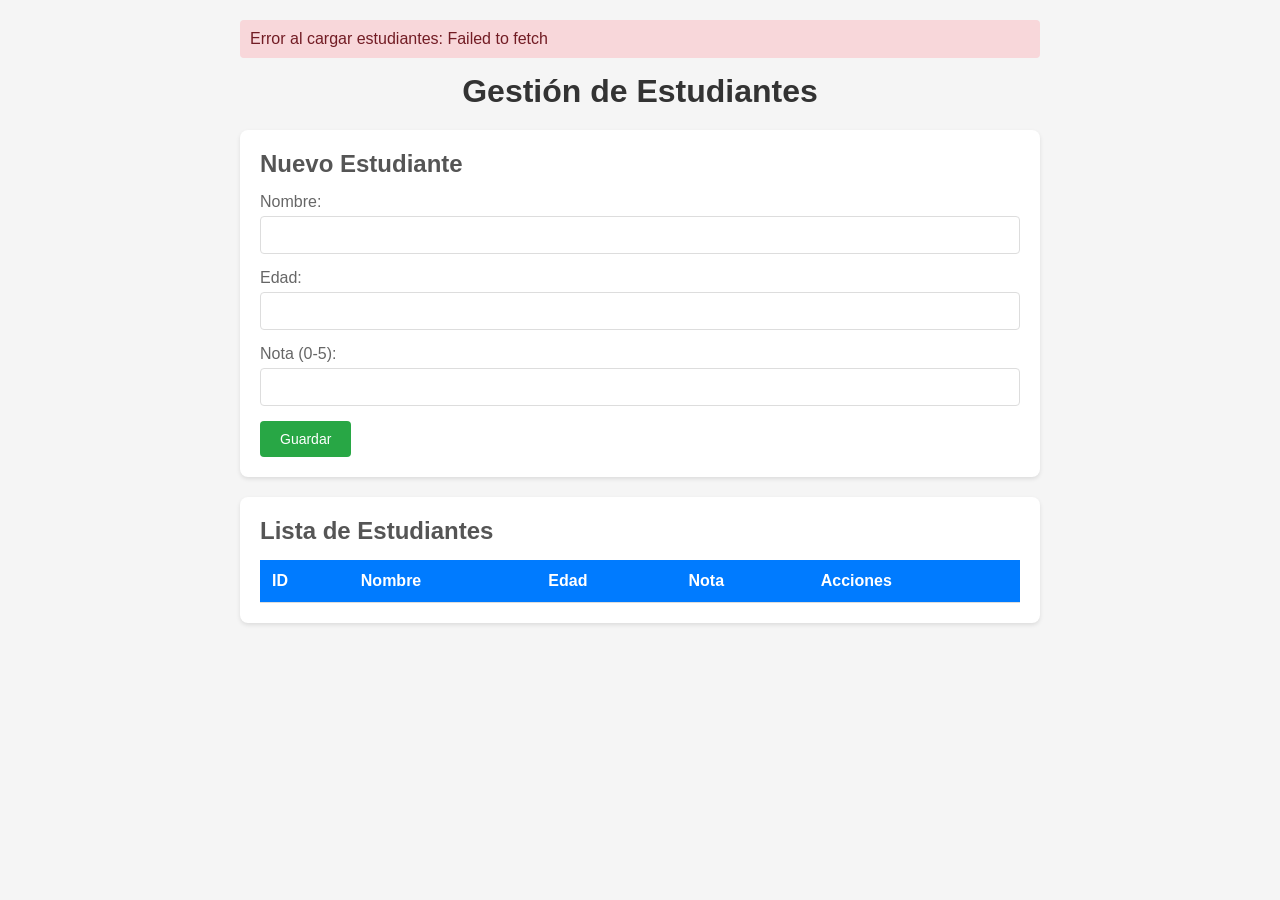
==== frontend/index.html @ 77144081 "feat: proyecto base FastAPI Universidad" ====
<!DOCTYPE html>
<html lang="es">
<head>
    <meta charset="UTF-8">
    <meta name="viewport" content="width=device-width, initial-scale=1.0">
    <title>Gestión de Estudiantes</title>
    <link rel="stylesheet" href="styles.css">
</head>
<body>
    <div class="container">
        <h1>Gestión de Estudiantes</h1>
        
        <!-- Formulario para crear/editar estudiante -->
        <div class="card">
            <h2 id="form-title">Nuevo Estudiante</h2>
            <form id="student-form">
                <input type="hidden" id="student-id">
                <div class="form-group">
                    <label for="name">Nombre:</label>
                    <input type="text" id="name" name="name" required minlength="2">
                </div>
                <div class="form-group">
                    <label for="age">Edad:</label>
                    <input type="number" id="age" name="age" required min="1">
                </div>
                <div class="form-group">
                    <label for="grade">Nota (0-5):</label>
                    <input type="number" id="grade" name="grade" required min="0" max="5" step="0.1">
                </div>
                <div class="form-actions">
                    <button type="submit" id="submit-btn">Guardar</button>
                    <button type="button" id="cancel-btn" class="btn-cancel" style="display: none;">Cancelar</button>
                </div>
            </form>
        </div>

        <!-- Lista de estudiantes -->
        <div class="card">
            <h2>Lista de Estudiantes</h2>
            <table id="students-table">
                <thead>
                    <tr>
                        <th>ID</th>
                        <th>Nombre</th>
                        <th>Edad</th>
                        <th>Nota</th>
                        <th>Acciones</th>
                    </tr>
                </thead>
                <tbody id="students-list">
                    <!-- Los estudiantes se cargarán aquí con AJAX -->
                </tbody>
            </table>
        </div>
    </div>

    <script src="app.js"></script>
</body>
</html>
---- frontend/styles.css ----
* {
    margin: 0;
    padding: 0;
    box-sizing: border-box;
}

body {
    font-family: Arial, sans-serif;
    background-color: #f5f5f5;
    padding: 20px;
}

.container {
    max-width: 800px;
    margin: 0 auto;
}

h1 {
    text-align: center;
    color: #333;
    margin-bottom: 20px;
}

h2 {
    color: #555;
    margin-bottom: 15px;
}

.card {
    background: white;
    padding: 20px;
    margin-bottom: 20px;
    border-radius: 8px;
    box-shadow: 0 2px 4px rgba(0,0,0,0.1);
}

.form-group {
    margin-bottom: 15px;
}

.form-group label {
    display: block;
    margin-bottom: 5px;
    color: #666;
}

.form-group input {
    width: 100%;
    padding: 10px;
    border: 1px solid #ddd;
    border-radius: 4px;
    font-size: 14px;
}

.form-group input:focus {
    outline: none;
    border-color: #007bff;
}

.form-actions {
    display: flex;
    gap: 10px;
}

button {
    padding: 10px 20px;
    border: none;
    border-radius: 4px;
    cursor: pointer;
    font-size: 14px;
}

#submit-btn {
    background-color: #28a745;
    color: white;
}

#submit-btn:hover {
    background-color: #218838;
}

.btn-cancel {
    background-color: #6c757d;
    color: white;
}

.btn-cancel:hover {
    background-color: #5a6268;
}

table {
    width: 100%;
    border-collapse: collapse;
}

thead tr {
    background-color: #007bff;
    color: white;
}

th, td {
    padding: 12px;
    text-align: left;
    border-bottom: 1px solid #ddd;
}

tbody tr:hover {
    background-color: #f8f9fa;
}

.action-btn {
    padding: 5px 10px;
    margin-right: 5px;
    border: none;
    border-radius: 3px;
    cursor: pointer;
    font-size: 12px;
}

.btn-edit {
    background-color: #ffc107;
    color: #333;
}

.btn-delete {
    background-color: #dc3545;
    color: white;
}

.message {
    padding: 10px;
    margin-bottom: 15px;
    border-radius: 4px;
    display: none;
}

.message.success {
    background-color: #d4edda;
    color: #155724;
    display: block;
}

.message.error {
    background-color: #f8d7da;
    color: #721c24;
    display: block;
}
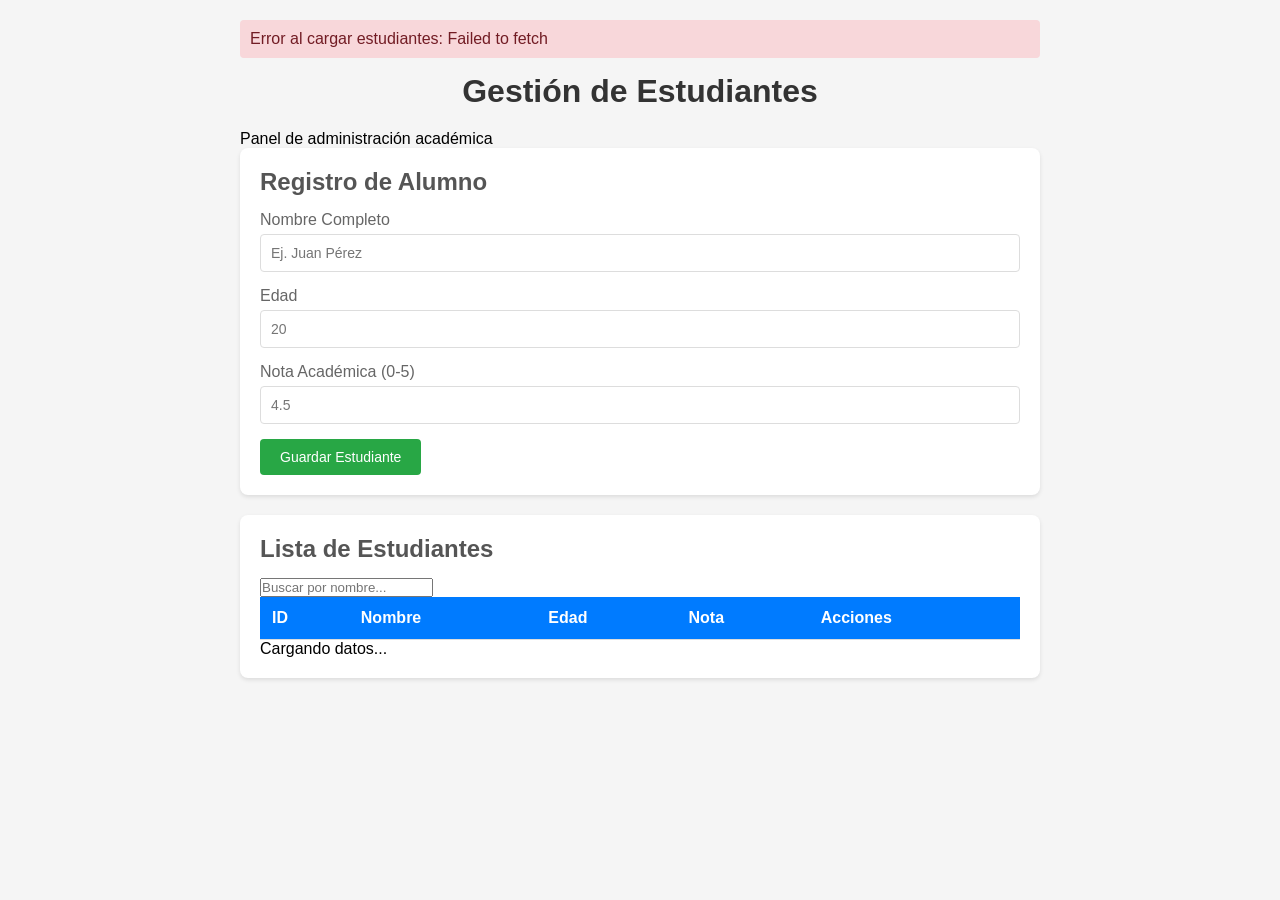
==== commit b1c05c47: "mejora de la interfaz visual del CRUD" ====
--- a/frontend/index.html
+++ b/frontend/index.html
@@ -3,54 +3,83 @@
 <head>
     <meta charset="UTF-8">
     <meta name="viewport" content="width=device-width, initial-scale=1.0">
-    <title>Gestión de Estudiantes</title>
+    <title>Dashboard | Gestión Universitaria</title>
+    <!-- Google Fonts para un look más moderno -->
+    <link href="https://fonts.googleapis.com/css2?family=Inter:wght@400;600;700&display=swap" rel="stylesheet">
     <link rel="stylesheet" href="styles.css">
 </head>
 <body>
     <div class="container">
-        <h1>Gestión de Estudiantes</h1>
+        <header>
+            <h1>Gestión de Estudiantes</h1>
+            <p class="subtitle">Panel de administración académica</p>
+        </header>
+
+        <!-- Notificaciones/Alertas -->
+        <div id="alert-container" class="alert-hidden"></div>
         
-        <!-- Formulario para crear/editar estudiante -->
-        <div class="card">
-            <h2 id="form-title">Nuevo Estudiante</h2>
-            <form id="student-form">
-                <input type="hidden" id="student-id">
-                <div class="form-group">
-                    <label for="name">Nombre:</label>
-                    <input type="text" id="name" name="name" required minlength="2">
+        <div class="grid-layout">
+            <!-- Columna Izquierda: Formulario -->
+            <aside class="card">
+                <div class="card-header">
+                    <h2 id="form-title">Registro de Alumno</h2>
                 </div>
-                <div class="form-group">
-                    <label for="age">Edad:</label>
-                    <input type="number" id="age" name="age" required min="1">
+                <form id="student-form">
+                    <input type="hidden" id="student-id">
+                    
+                    <div class="form-group">
+                        <label for="name">Nombre Completo</label>
+                        <input type="text" id="name" name="name" placeholder="Ej. Juan Pérez" required minlength="2">
+                    </div>
+
+                    <div class="form-group">
+                        <label for="age">Edad</label>
+                        <input type="number" id="age" name="age" placeholder="20" required min="1" max="99">
+                    </div>
+
+                    <div class="form-group">
+                        <label for="grade">Nota Académica (0-5)</label>
+                        <input type="number" id="grade" name="grade" placeholder="4.5" required min="0" max="5" step="0.1">
+                    </div>
+
+                    <div class="form-actions">
+                        <button type="submit" id="submit-btn" class="btn-primary">Guardar Estudiante</button>
+                        <button type="button" id="cancel-btn" class="btn-cancel" style="display: none;">Cancelar Edición</button>
+                    </div>
+                </form>
+            </aside>
+
+            <!-- Columna Derecha: Tabla y Filtros -->
+            <main class="card">
+                <div class="table-controls">
+                    <h2>Lista de Estudiantes</h2>
+                    <div class="search-box">
+                        <input type="text" id="search-input" placeholder="Buscar por nombre...">
+                    </div>
                 </div>
-                <div class="form-group">
-                    <label for="grade">Nota (0-5):</label>
-                    <input type="number" id="grade" name="grade" required min="0" max="5" step="0.1">
+
+                <div class="table-wrapper">
+                    <table id="students-table">
+                        <thead>
+                            <tr>
+                                <th>ID</th>
+                                <th>Nombre</th>
+                                <th>Edad</th>
+                                <th>Nota</th>
+                                <th class="text-center">Acciones</th>
+                            </tr>
+                        </thead>
+                        <tbody id="students-list">
+                            <!-- Se llena dinámicamente con app.js -->
+                        </tbody>
+                    </table>
                 </div>
-                <div class="form-actions">
-                    <button type="submit" id="submit-btn">Guardar</button>
-                    <button type="button" id="cancel-btn" class="btn-cancel" style="display: none;">Cancelar</button>
+                
+                <!-- Indicador de carga -->
+                <div id="loading-spinner" class="spinner-hidden">
+                    Cargando datos...
                 </div>
-            </form>
-        </div>
-
-        <!-- Lista de estudiantes -->
-        <div class="card">
-            <h2>Lista de Estudiantes</h2>
-            <table id="students-table">
-                <thead>
-                    <tr>
-                        <th>ID</th>
-                        <th>Nombre</th>
-                        <th>Edad</th>
-                        <th>Nota</th>
-                        <th>Acciones</th>
-                    </tr>
-                </thead>
-                <tbody id="students-list">
-                    <!-- Los estudiantes se cargarán aquí con AJAX -->
-                </tbody>
-            </table>
+            </main>
         </div>
     </div>
 
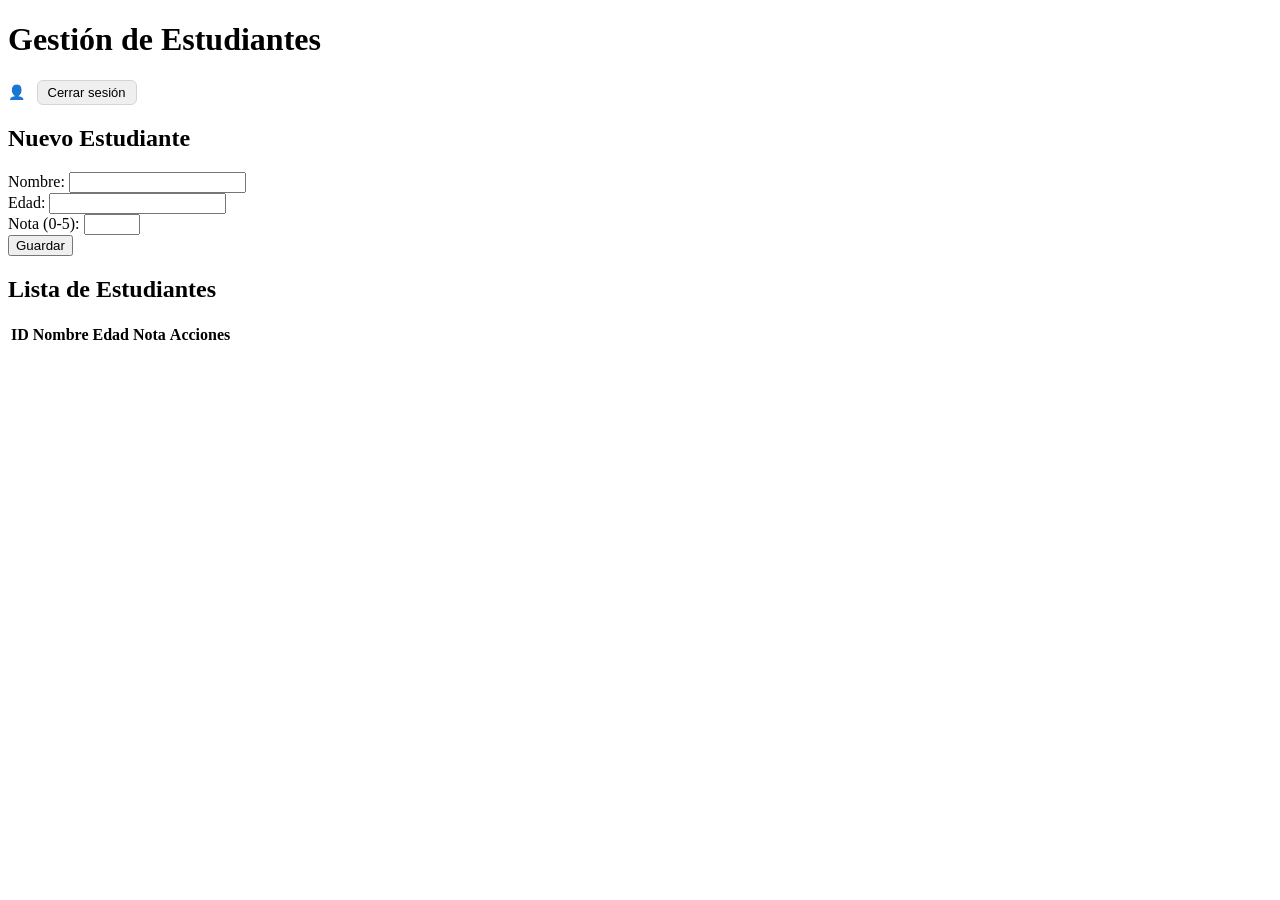
==== commit 02d95963: "feat: actualizar index.html con sesion y rutas a /static" ====
--- a/frontend/index.html
+++ b/frontend/index.html
@@ -3,86 +3,58 @@
 <head>
     <meta charset="UTF-8">
     <meta name="viewport" content="width=device-width, initial-scale=1.0">
-    <title>Dashboard | Gestión Universitaria</title>
-    <!-- Google Fonts para un look más moderno -->
-    <link href="https://fonts.googleapis.com/css2?family=Inter:wght@400;600;700&display=swap" rel="stylesheet">
-    <link rel="stylesheet" href="styles.css">
+    <title>Gestión de Estudiantes</title>
+    <link rel="stylesheet" href="/static/styles.css">
 </head>
 <body>
     <div class="container">
-        <header>
-            <h1>Gestión de Estudiantes</h1>
-            <p class="subtitle">Panel de administración académica</p>
-        </header>
+        <h1>Gestión de Estudiantes</h1>
+        <p style="font-size:14px;color:#6b7280;">👤 <span id="user-session"></span> <button id="logout-btn" style="margin-left:8px;padding:4px 10px;border:1px solid #d1d5db;border-radius:6px;cursor:pointer;font-size:13px;">Cerrar sesión</button></p>
+        
+        <!-- Formulario para crear/editar estudiante -->
+        <div class="card">
+            <h2 id="form-title">Nuevo Estudiante</h2>
+            <form id="student-form">
+                <input type="hidden" id="student-id">
+                <div class="form-group">
+                    <label for="name">Nombre:</label>
+                    <input type="text" id="name" name="name" required minlength="2">
+                </div>
+                <div class="form-group">
+                    <label for="age">Edad:</label>
+                    <input type="number" id="age" name="age" required min="1">
+                </div>
+                <div class="form-group">
+                    <label for="grade">Nota (0-5):</label>
+                    <input type="number" id="grade" name="grade" required min="0" max="5" step="0.1">
+                </div>
+                <div class="form-actions">
+                    <button type="submit" id="submit-btn">Guardar</button>
+                    <button type="button" id="cancel-btn" class="btn-cancel" style="display: none;">Cancelar</button>
+                </div>
+            </form>
+        </div>
 
-        <!-- Notificaciones/Alertas -->
-        <div id="alert-container" class="alert-hidden"></div>
-        
-        <div class="grid-layout">
-            <!-- Columna Izquierda: Formulario -->
-            <aside class="card">
-                <div class="card-header">
-                    <h2 id="form-title">Registro de Alumno</h2>
-                </div>
-                <form id="student-form">
-                    <input type="hidden" id="student-id">
-                    
-                    <div class="form-group">
-                        <label for="name">Nombre Completo</label>
-                        <input type="text" id="name" name="name" placeholder="Ej. Juan Pérez" required minlength="2">
-                    </div>
-
-                    <div class="form-group">
-                        <label for="age">Edad</label>
-                        <input type="number" id="age" name="age" placeholder="20" required min="1" max="99">
-                    </div>
-
-                    <div class="form-group">
-                        <label for="grade">Nota Académica (0-5)</label>
-                        <input type="number" id="grade" name="grade" placeholder="4.5" required min="0" max="5" step="0.1">
-                    </div>
-
-                    <div class="form-actions">
-                        <button type="submit" id="submit-btn" class="btn-primary">Guardar Estudiante</button>
-                        <button type="button" id="cancel-btn" class="btn-cancel" style="display: none;">Cancelar Edición</button>
-                    </div>
-                </form>
-            </aside>
-
-            <!-- Columna Derecha: Tabla y Filtros -->
-            <main class="card">
-                <div class="table-controls">
-                    <h2>Lista de Estudiantes</h2>
-                    <div class="search-box">
-                        <input type="text" id="search-input" placeholder="Buscar por nombre...">
-                    </div>
-                </div>
-
-                <div class="table-wrapper">
-                    <table id="students-table">
-                        <thead>
-                            <tr>
-                                <th>ID</th>
-                                <th>Nombre</th>
-                                <th>Edad</th>
-                                <th>Nota</th>
-                                <th class="text-center">Acciones</th>
-                            </tr>
-                        </thead>
-                        <tbody id="students-list">
-                            <!-- Se llena dinámicamente con app.js -->
-                        </tbody>
-                    </table>
-                </div>
-                
-                <!-- Indicador de carga -->
-                <div id="loading-spinner" class="spinner-hidden">
-                    Cargando datos...
-                </div>
-            </main>
+        <!-- Lista de estudiantes -->
+        <div class="card">
+            <h2>Lista de Estudiantes</h2>
+            <table id="students-table">
+                <thead>
+                    <tr>
+                        <th>ID</th>
+                        <th>Nombre</th>
+                        <th>Edad</th>
+                        <th>Nota</th>
+                        <th>Acciones</th>
+                    </tr>
+                </thead>
+                <tbody id="students-list">
+                    <!-- Los estudiantes se cargarán aquí con AJAX -->
+                </tbody>
+            </table>
         </div>
     </div>
 
-    <script src="app.js"></script>
+    <script src="/static/app.js"></script>
 </body>
 </html>
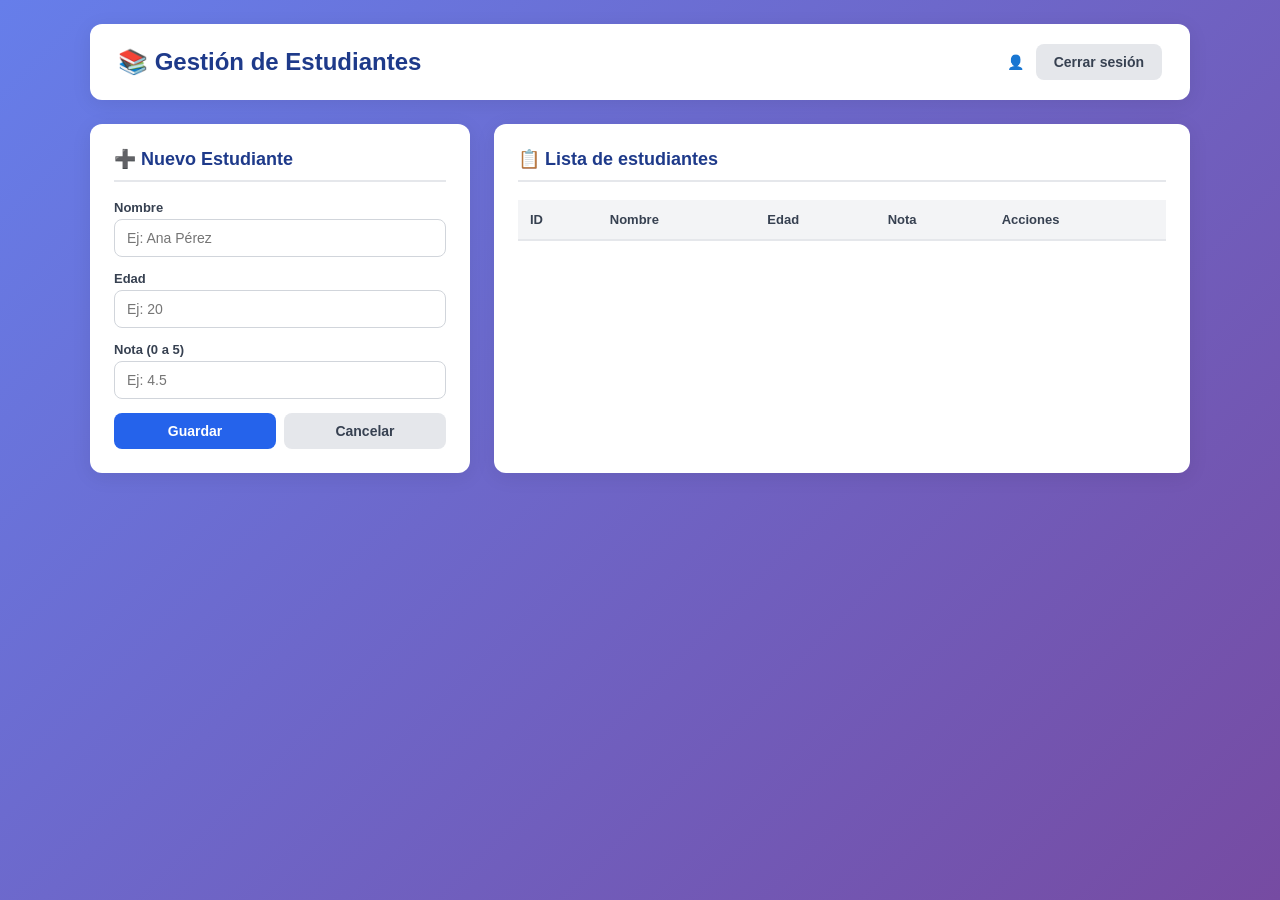
==== commit 2be22687: "feat: rediseñar index.html con header, cards y badges de notas" ====
--- a/frontend/index.html
+++ b/frontend/index.html
@@ -3,58 +3,225 @@
 <head>
     <meta charset="UTF-8">
     <meta name="viewport" content="width=device-width, initial-scale=1.0">
-    <title>Gestión de Estudiantes</title>
-    <link rel="stylesheet" href="/static/styles.css">
+    <title>Gestión Estudiantes</title>
+    <style>
+        * { box-sizing: border-box; margin: 0; padding: 0; }
+        body {
+            font-family: -apple-system, BlinkMacSystemFont, 'Segoe UI', Arial, sans-serif;
+            background: linear-gradient(135deg, #667eea 0%, #764ba2 100%);
+            min-height: 100vh;
+            padding: 24px;
+            color: #1f2937;
+        }
+        .container {
+            max-width: 1100px;
+            margin: 0 auto;
+        }
+        .header {
+            background: white;
+            padding: 20px 28px;
+            border-radius: 12px;
+            display: flex;
+            justify-content: space-between;
+            align-items: center;
+            box-shadow: 0 4px 20px rgba(0,0,0,0.08);
+            margin-bottom: 24px;
+        }
+        .header h1 {
+            font-size: 24px;
+            color: #1e3a8a;
+        }
+        .session-info {
+            display: flex;
+            align-items: center;
+            gap: 12px;
+            font-size: 14px;
+            color: #6b7280;
+        }
+        .session-info b { color: #1f2937; }
+        .btn {
+            padding: 10px 18px;
+            border: none;
+            border-radius: 8px;
+            font-size: 14px;
+            font-weight: 600;
+            cursor: pointer;
+            transition: all 0.2s;
+        }
+        .btn-primary { background: #2563eb; color: white; }
+        .btn-primary:hover { background: #1d4ed8; }
+        .btn-secondary { background: #e5e7eb; color: #374151; }
+        .btn-secondary:hover { background: #d1d5db; }
+        .btn-danger { background: #dc2626; color: white; padding: 6px 12px; font-size: 12px; }
+        .btn-danger:hover { background: #b91c1c; }
+        .btn-warning { background: #f59e0b; color: white; padding: 6px 12px; font-size: 12px; margin-right: 6px; }
+        .btn-warning:hover { background: #d97706; }
+        .grid {
+            display: grid;
+            grid-template-columns: 380px 1fr;
+            gap: 24px;
+        }
+        @media (max-width: 900px) {
+            .grid { grid-template-columns: 1fr; }
+        }
+        .card {
+            background: white;
+            border-radius: 12px;
+            padding: 24px;
+            box-shadow: 0 4px 20px rgba(0,0,0,0.08);
+        }
+        .card h2 {
+            font-size: 18px;
+            margin-bottom: 18px;
+            color: #1e3a8a;
+            border-bottom: 2px solid #e5e7eb;
+            padding-bottom: 10px;
+        }
+        .form-group { margin-bottom: 14px; }
+        .form-group label {
+            display: block;
+            font-size: 13px;
+            font-weight: 600;
+            color: #374151;
+            margin-bottom: 4px;
+        }
+        .form-group input {
+            width: 100%;
+            padding: 10px 12px;
+            border: 1px solid #d1d5db;
+            border-radius: 8px;
+            font-size: 14px;
+            transition: border-color 0.2s;
+        }
+        .form-group input:focus {
+            outline: none;
+            border-color: #2563eb;
+            box-shadow: 0 0 0 3px rgba(37,99,235,0.1);
+        }
+        .form-actions {
+            display: flex;
+            gap: 8px;
+            margin-top: 6px;
+        }
+        .form-actions .btn { flex: 1; }
+        table {
+            width: 100%;
+            border-collapse: collapse;
+        }
+        thead {
+            background: #f3f4f6;
+        }
+        th {
+            text-align: left;
+            padding: 12px;
+            font-size: 13px;
+            color: #374151;
+            font-weight: 600;
+            border-bottom: 2px solid #e5e7eb;
+        }
+        td {
+            padding: 12px;
+            font-size: 14px;
+            border-bottom: 1px solid #f3f4f6;
+        }
+        tbody tr:hover { background: #f9fafb; }
+        .grade-badge {
+            display: inline-block;
+            padding: 2px 8px;
+            border-radius: 12px;
+            font-size: 12px;
+            font-weight: 600;
+        }
+        .grade-good { background: #d1fae5; color: #065f46; }
+        .grade-mid  { background: #fef3c7; color: #92400e; }
+        .grade-bad  { background: #fee2e2; color: #991b1b; }
+        .empty-state {
+            padding: 40px;
+            text-align: center;
+            color: #9ca3af;
+            font-size: 14px;
+        }
+        .toast {
+            position: fixed;
+            top: 20px;
+            right: 20px;
+            padding: 14px 20px;
+            border-radius: 8px;
+            color: white;
+            font-size: 14px;
+            font-weight: 500;
+            box-shadow: 0 4px 12px rgba(0,0,0,0.15);
+            opacity: 0;
+            transform: translateY(-20px);
+            transition: all 0.3s;
+            z-index: 1000;
+        }
+        .toast.show { opacity: 1; transform: translateY(0); }
+        .toast.success { background: #059669; }
+        .toast.error   { background: #dc2626; }
+    </style>
 </head>
 <body>
     <div class="container">
-        <h1>Gestión de Estudiantes</h1>
-        <p style="font-size:14px;color:#6b7280;">👤 <span id="user-session"></span> <button id="logout-btn" style="margin-left:8px;padding:4px 10px;border:1px solid #d1d5db;border-radius:6px;cursor:pointer;font-size:13px;">Cerrar sesión</button></p>
-        
-        <!-- Formulario para crear/editar estudiante -->
-        <div class="card">
-            <h2 id="form-title">Nuevo Estudiante</h2>
-            <form id="student-form">
-                <input type="hidden" id="student-id">
-                <div class="form-group">
-                    <label for="name">Nombre:</label>
-                    <input type="text" id="name" name="name" required minlength="2">
+        <div class="header">
+            <h1>📚 Gestión de Estudiantes</h1>
+            <div class="session-info">
+                <span>👤 <b id="user-session"></b></span>
+                <button id="logout-btn" class="btn btn-secondary">Cerrar sesión</button>
+            </div>
+        </div>
+
+        <div class="grid">
+            <div class="card">
+                <h2 id="form-title">➕ Nuevo Estudiante</h2>
+                <form id="student-form">
+                    <input type="hidden" id="student-id">
+
+                    <div class="form-group">
+                        <label for="name">Nombre</label>
+                        <input type="text" id="name" required minlength="2" placeholder="Ej: Ana Pérez">
+                    </div>
+
+                    <div class="form-group">
+                        <label for="age">Edad</label>
+                        <input type="number" id="age" required min="1" placeholder="Ej: 20">
+                    </div>
+
+                    <div class="form-group">
+                        <label for="grade">Nota (0 a 5)</label>
+                        <input type="number" id="grade" required min="0" max="5" step="0.1" placeholder="Ej: 4.5">
+                    </div>
+
+                    <div class="form-actions">
+                        <button type="submit" class="btn btn-primary" id="submit-btn">Guardar</button>
+                        <button type="button" class="btn btn-secondary" id="cancel-btn">Cancelar</button>
+                    </div>
+                </form>
+            </div>
+
+            <div class="card">
+                <h2>📋 Lista de estudiantes</h2>
+                <table>
+                    <thead>
+                        <tr>
+                            <th>ID</th>
+                            <th>Nombre</th>
+                            <th>Edad</th>
+                            <th>Nota</th>
+                            <th>Acciones</th>
+                        </tr>
+                    </thead>
+                    <tbody id="students-list"></tbody>
+                </table>
+                <div id="empty-state" class="empty-state" style="display:none;">
+                    No hay estudiantes registrados. ¡Agrega el primero!
                 </div>
-                <div class="form-group">
-                    <label for="age">Edad:</label>
-                    <input type="number" id="age" name="age" required min="1">
-                </div>
-                <div class="form-group">
-                    <label for="grade">Nota (0-5):</label>
-                    <input type="number" id="grade" name="grade" required min="0" max="5" step="0.1">
-                </div>
-                <div class="form-actions">
-                    <button type="submit" id="submit-btn">Guardar</button>
-                    <button type="button" id="cancel-btn" class="btn-cancel" style="display: none;">Cancelar</button>
-                </div>
-            </form>
-        </div>
-
-        <!-- Lista de estudiantes -->
-        <div class="card">
-            <h2>Lista de Estudiantes</h2>
-            <table id="students-table">
-                <thead>
-                    <tr>
-                        <th>ID</th>
-                        <th>Nombre</th>
-                        <th>Edad</th>
-                        <th>Nota</th>
-                        <th>Acciones</th>
-                    </tr>
-                </thead>
-                <tbody id="students-list">
-                    <!-- Los estudiantes se cargarán aquí con AJAX -->
-                </tbody>
-            </table>
+            </div>
         </div>
     </div>
 
+    <div id="toast" class="toast"></div>
+
     <script src="/static/app.js"></script>
 </body>
-</html>+</html>
